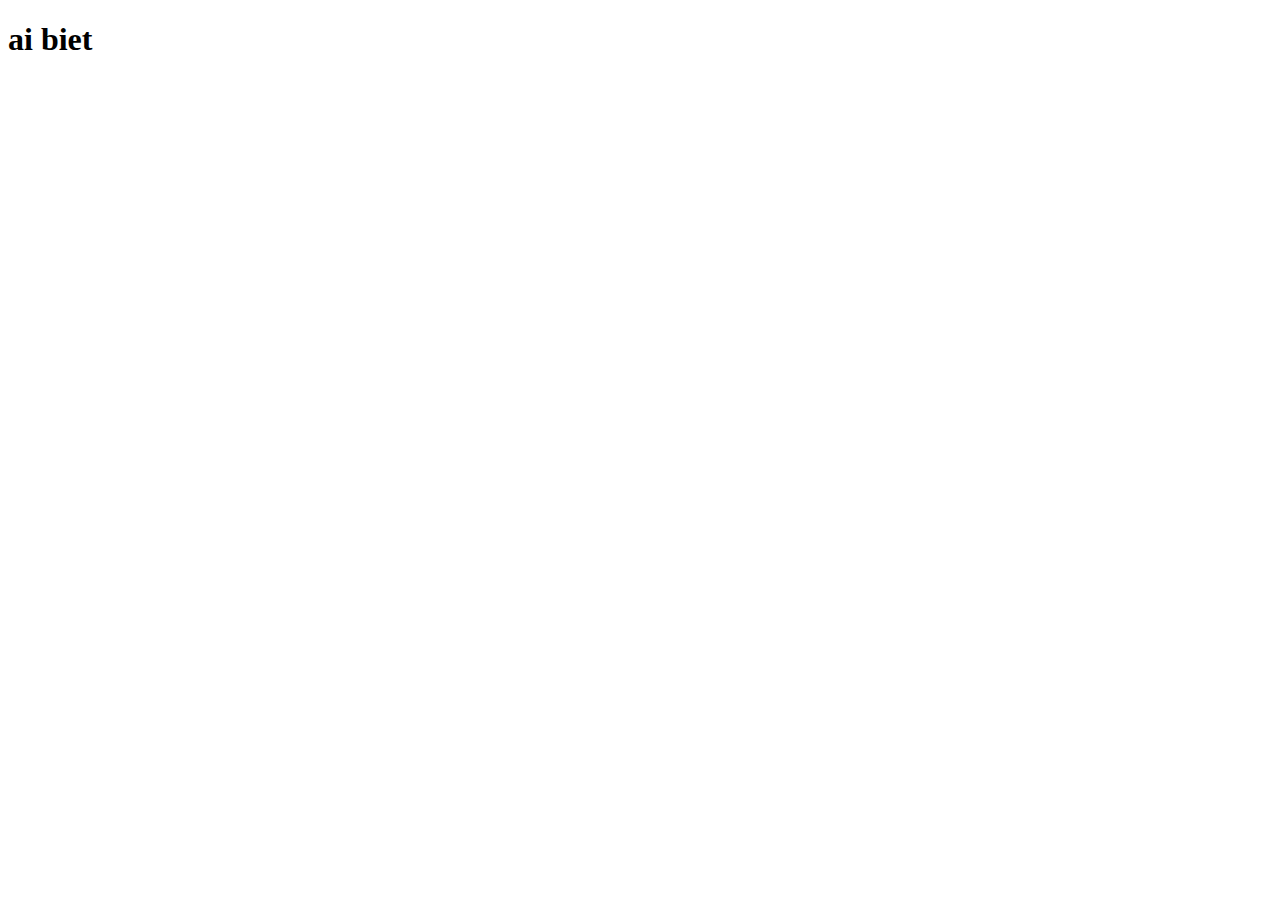
==== index.html @ 9847a306 "1st commit" ====
<!DOCTYPE html>
<html lang="en">
  <head>
    <meta charset="UTF-8" />
    <meta name="viewport" content="width=, initial-scale=1.0" />
    <title>Document</title>
  </head>
  <body>
    <h1>ai biet</h1>
  </body>
</html>
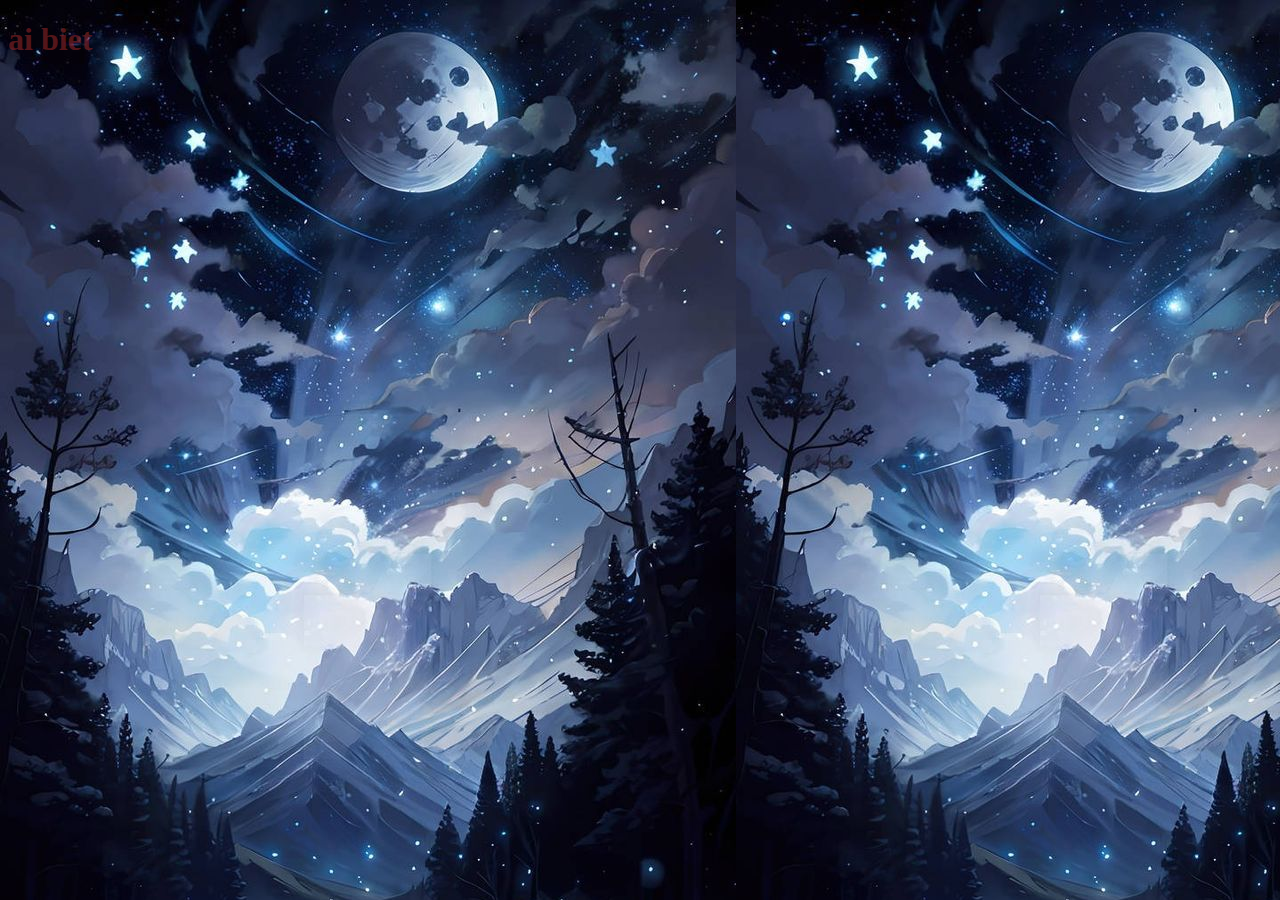
==== commit 6824495f: "2nd commit" ====
--- a/index.html
+++ b/index.html
@@ -3,6 +3,7 @@
   <head>
     <meta charset="UTF-8" />
     <meta name="viewport" content="width=, initial-scale=1.0" />
+    <link rel="stylesheet" href="style.css" />
     <title>Document</title>
   </head>
   <body>
--- a/style.css
+++ b/style.css
@@ -0,0 +1,7 @@
+body {
+  background-image: url(./Image/hinh-nen-dep-cho-dien-thoai-voi-hinh-anh-thien-nhien-phong-cach-truyen-tranh.jpg);
+  opacity: 0.5;
+}
+h1 {
+  color: brown;
+}
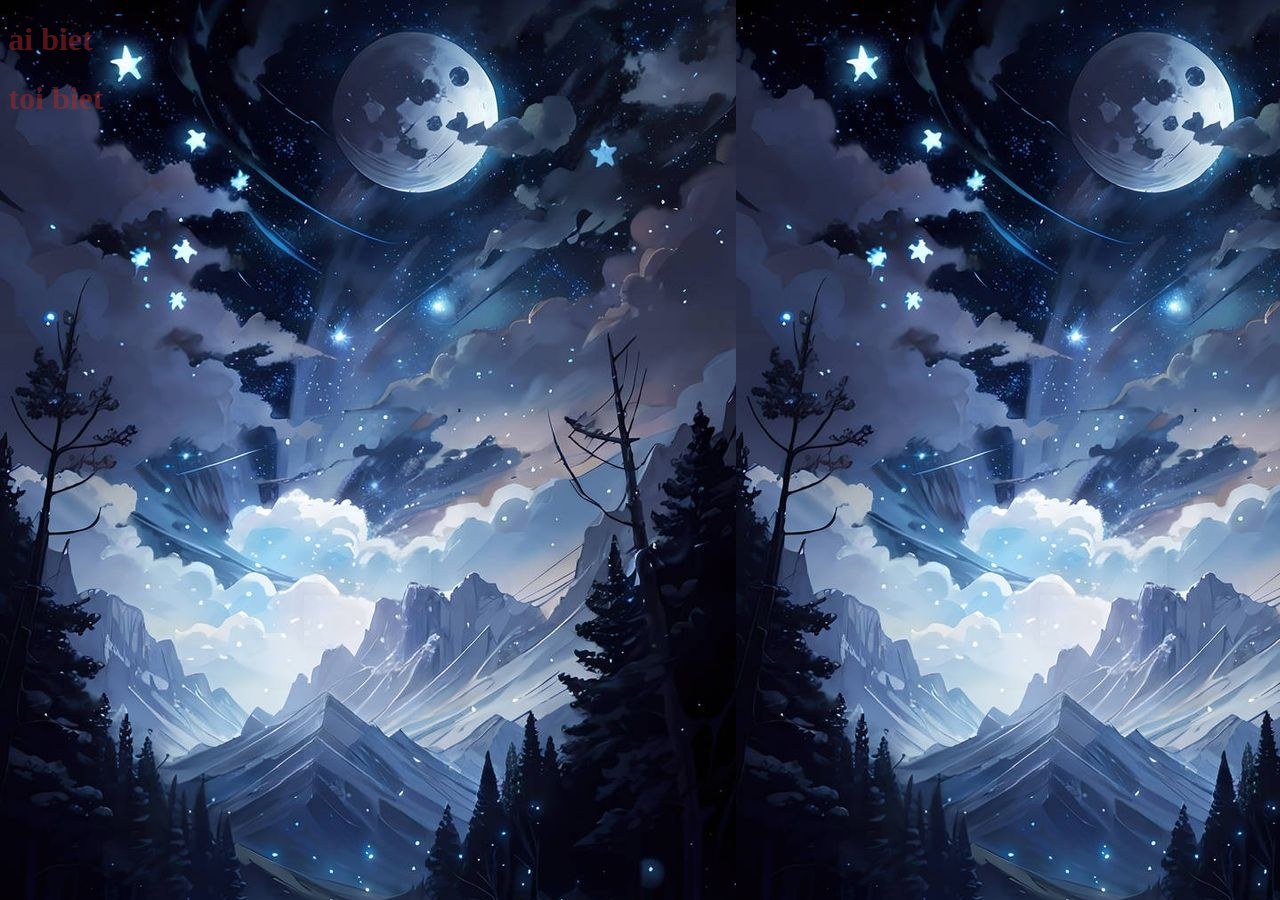
==== commit 67c94823: "3rd commit" ====
--- a/index.html
+++ b/index.html
@@ -8,5 +8,6 @@
   </head>
   <body>
     <h1>ai biet</h1>
+    <h1>toi biet</h1>
   </body>
 </html>
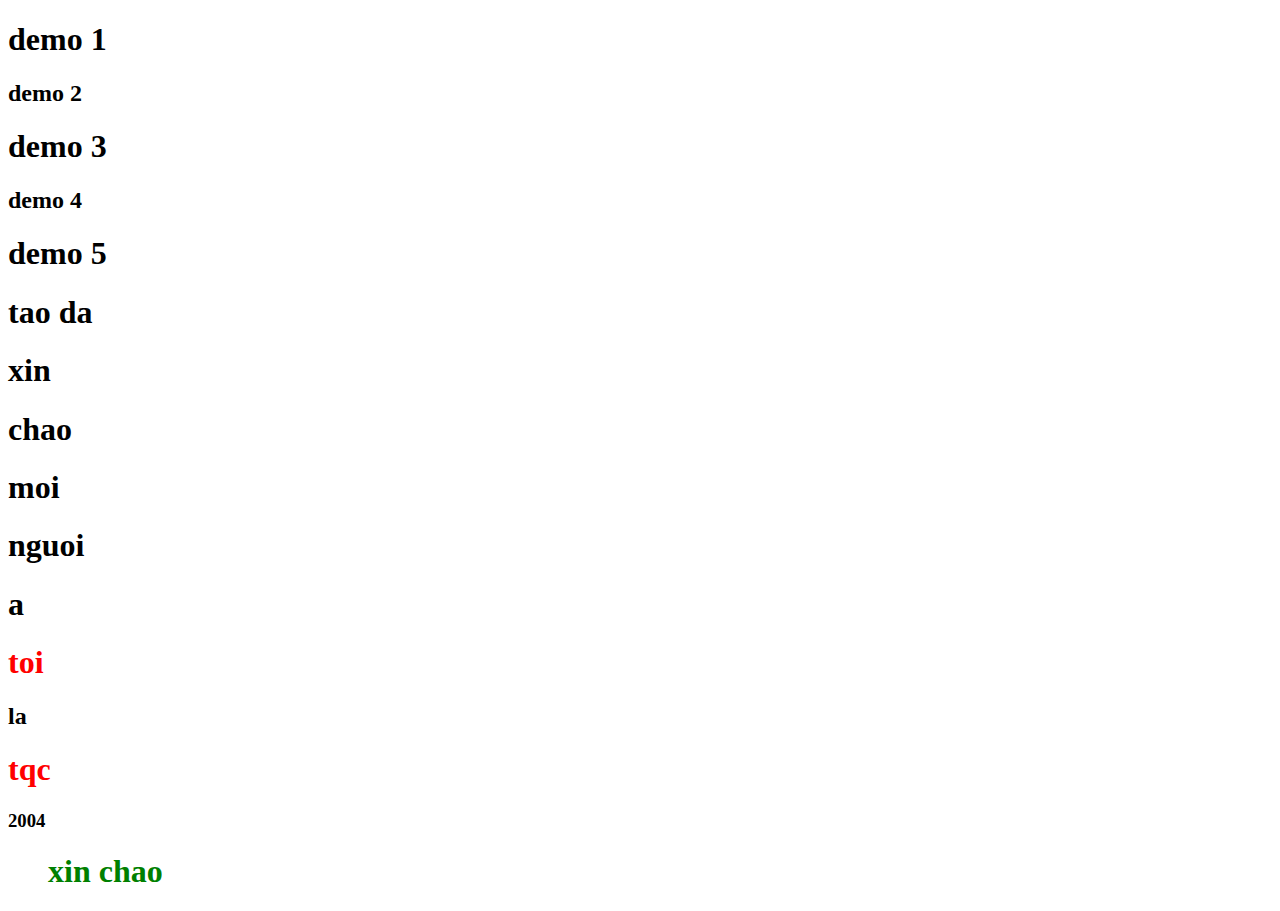
==== commit 6665d004: "6th commit" ====
--- a/index.html
+++ b/index.html
@@ -4,10 +4,32 @@
     <meta charset="UTF-8" />
     <meta name="viewport" content="width=, initial-scale=1.0" />
     <link rel="stylesheet" href="style.css" />
-    <title>Document</title>
+    <title>Bai 27</title>
   </head>
   <body>
-    <h1>ai biet</h1>
-    <h1>toi biet</h1>
+    <h1 class="d1">demo 1</h1>
+    <h2>demo 2</h2>
+    <h1 class="d1 d2">demo 3</h1>
+    <h2>demo 4</h2>
+    <h1>demo 5</h1>
+    <div>
+      <h1>tao da</h1>
+    </div>
+    <div class="cl">
+      <h1>xin</h1>
+      <h1>chao</h1>
+      <h1>moi</h1>
+      <h1>nguoi</h1>
+      <h1>a</h1>
+    </div>
+    <div class="cl1 cl">
+      <h1>toi</h1>
+      <h2>la</h2>
+      <h1>tqc</h1>
+      <h3>2004</h3>
+    </div>
+    <blockquote>
+      <h1>xin chao</h1>
+    </blockquote>
   </body>
 </html>
--- a/style.css
+++ b/style.css
@@ -1,7 +1,17 @@
-body {
+/* body {
   background-image: url(./Image/hinh-nen-dep-cho-dien-thoai-voi-hinh-anh-thien-nhien-phong-cach-truyen-tranh.jpg);
   opacity: 0.5;
+} */
+/* #d2 {
+  color: red;
+} */
+
+.cl1.cl h1 {
+  color: red;
 }
-h1 {
-  color: brown;
+blockquote h1 {
+  color: green;
 }
+.d1.d2 + .cl1 h2 {
+  color: blue;
+}
